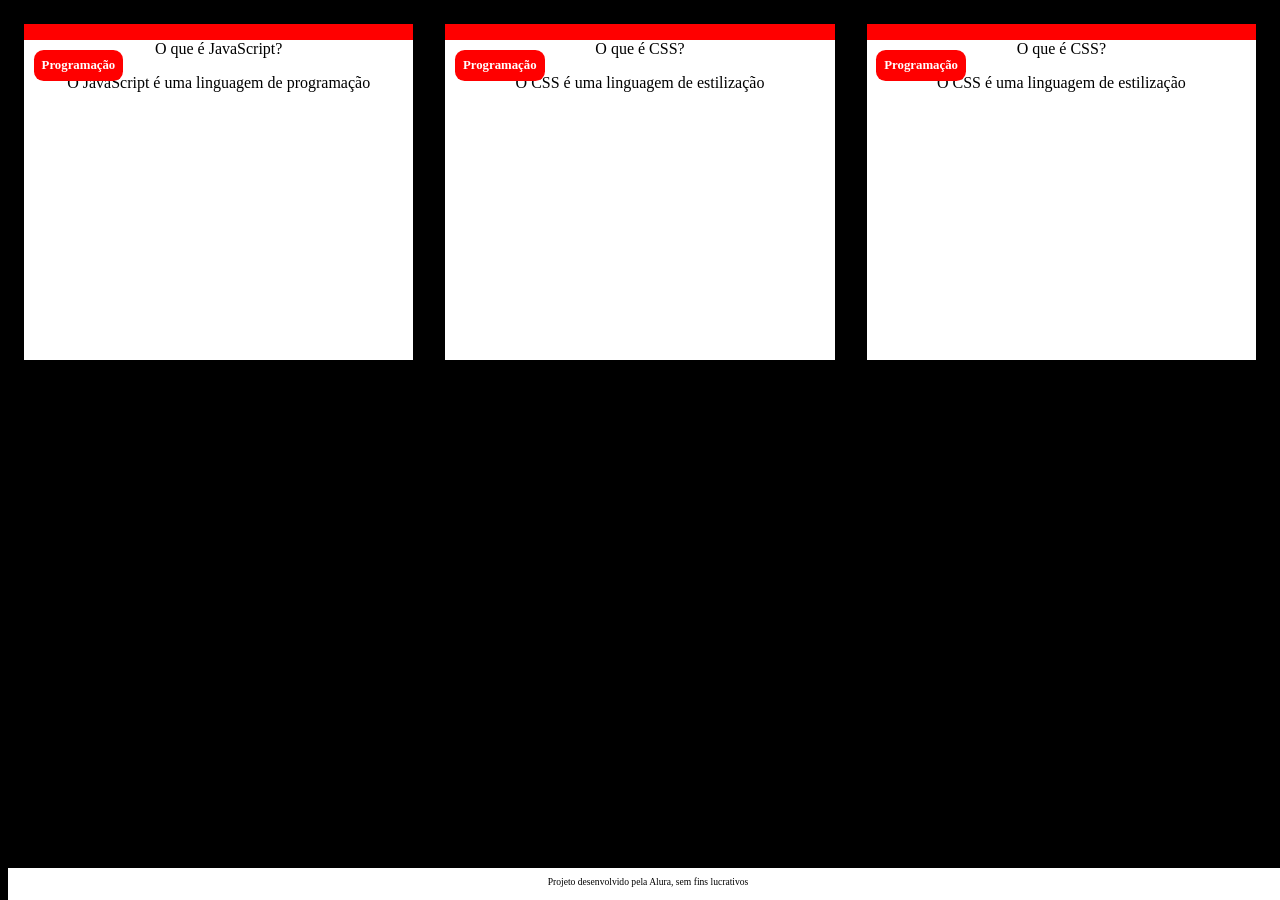
==== continuação flashcard/index.html @ aa61f656 "Add files via upload" ====
<!DOCTYPE html>
<html lang="pt-br">
<head>
    <meta charset="UTF-8">
    <meta name="viewport" content="width=device-width, initial-scale=1.0">
    <link rel="stylesheet" href="style.css">
    <title>Flashcard</title>
</head>
<body>
    <main>
        <section id="container">
            <article class="cartao">
                <div class="cartao__conteudo">
                    <h3>Programação</h3>
                    <div class="cartao__conteudo__pergunta">
                       <p>O que é JavaScript?</p>
                    </div>
                    <div class="cartao__conteudo__resposta">
                       <p>O JavaScript é uma linguagem de programação</p>
                    </div>
                </div>
            </article>
            <article class="cartao">
                <div class="cartao__conteudo">
                    <h3>Programação</h3>
                    <div class="cartao__conteudo__pergunta">
                        <p>O que é CSS?</p>
                    </div>
                    <div class="cartao__conteudo__resposta">
                        <p>O CSS é uma linguagem de estilização</p>
                    </div>
                </div>
            </article>
            <article class="cartao">
                <div class="cartao__conteudo">
                    <h3>Programação</h3>
                    <div class="cartao__conteudo__pergunta">
                        <p>O que é CSS?</p>
                    </div>
                    <div class="cartao__conteudo__resposta">
                        <p>O CSS é uma linguagem de estilização</p>
                    </div>
                </div>
            </article>
        </section>
    </main>
    <footer>
        <p>Projeto desenvolvido pela Alura, sem fins lucrativos</p>
    </footer>
</body>
</html>
---- continuação flashcard/style.css ----
body {
    background-color: rgb(0, 0, 0);
    font-family: Bai Jamjuree;
}

#container {
    display: flex;

}

.cartao {
    margin: 1rem 1rem;
    background-color: rgb(255, 0, 0); 
    height: 20rem;
    flex-grow: 1;
    flex-basis: calc(33% - 6rem);
    color: rgb(0, 0, 0);
}

.cartao__conteudo {
    text-align: center;
    background-color: rgb(255, 255, 255);
    height: 100%;

}

.cartao__conteudo h3 {
    background-color: rgb(255, 0, 0);
    color: rgb(255, 255, 255);
    text-align: left;
    padding: 0.5rem;
    position: absolute;
    margin: 0.6rem;
    border-radius:0.6rem;
    font-size: 1vw;
}

footer {
    background-color: rgb(255, 255, 255);
    color: rgb(0, 0, 0);
    position: fixed;
    bottom: 0;
    width: 100%;
    height: 2rem;
}

footer p {
    text-align: center;
    font-size: 0.6rem;
    margin-top: 0.5rem;
}
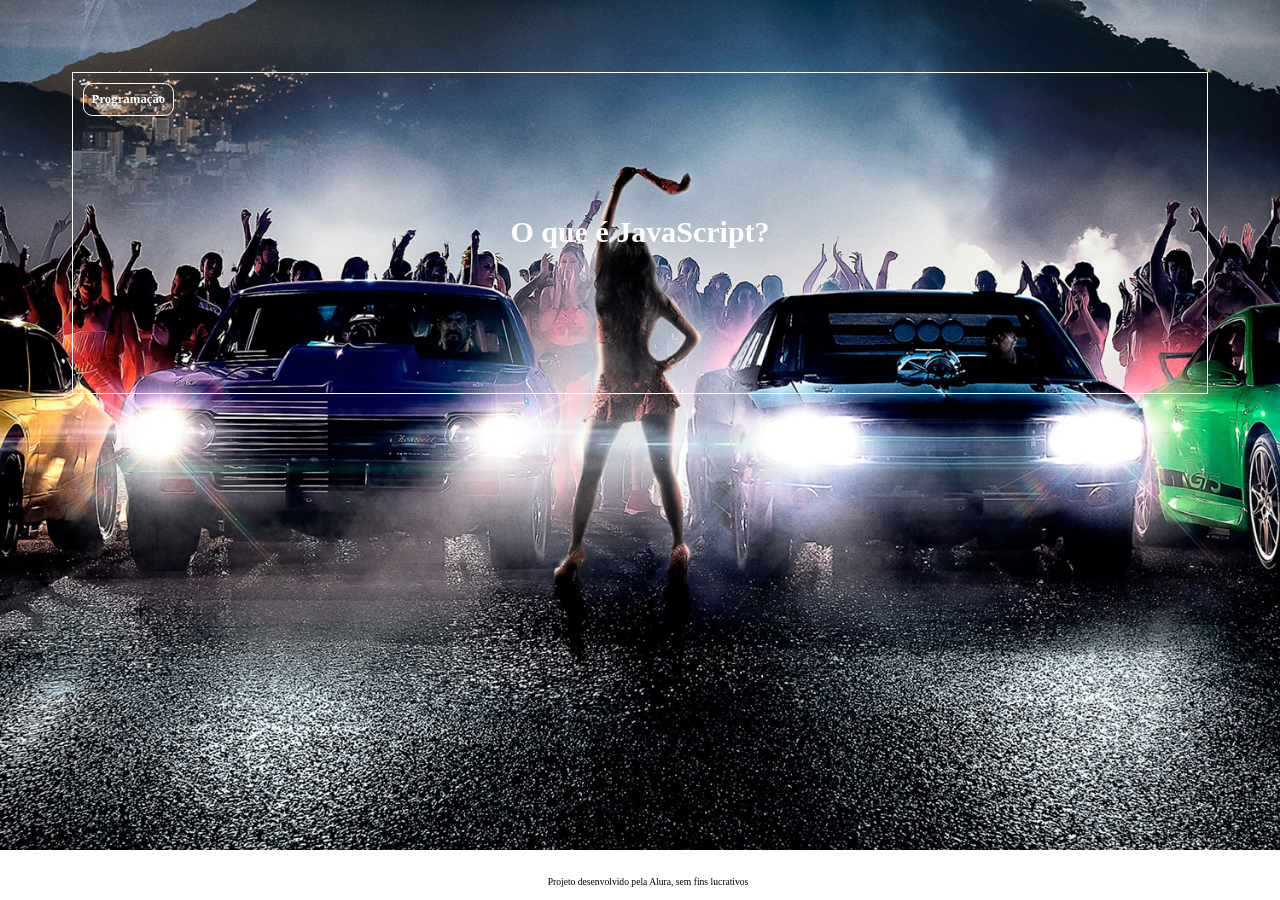
==== commit e5dc8f74: "Add files via upload" ====
--- a/continuação flashcard/index.html
+++ b/continuação flashcard/index.html
@@ -20,28 +20,6 @@
                     </div>
                 </div>
             </article>
-            <article class="cartao">
-                <div class="cartao__conteudo">
-                    <h3>Programação</h3>
-                    <div class="cartao__conteudo__pergunta">
-                        <p>O que é CSS?</p>
-                    </div>
-                    <div class="cartao__conteudo__resposta">
-                        <p>O CSS é uma linguagem de estilização</p>
-                    </div>
-                </div>
-            </article>
-            <article class="cartao">
-                <div class="cartao__conteudo">
-                    <h3>Programação</h3>
-                    <div class="cartao__conteudo__pergunta">
-                        <p>O que é CSS?</p>
-                    </div>
-                    <div class="cartao__conteudo__resposta">
-                        <p>O CSS é uma linguagem de estilização</p>
-                    </div>
-                </div>
-            </article>
         </section>
     </main>
     <footer>
--- a/continuação flashcard/style.css
+++ b/continuação flashcard/style.css
@@ -1,38 +1,82 @@
+:root {
+    --texto-principal: #ffffff;
+    --texto-pergunta: #ffffff;
+    --texto-resposta: #ffffff;
+}
 body {
-    background-color: rgb(0, 0, 0);
+    background: url('Velozes-e-Furiosos.jpg');
+    background-repeat: no-repeat;
+    background-size: 100%;
     font-family: Bai Jamjuree;
 }
 
 #container {
     display: flex;
+    flex-wrap: wrap;
+    justify-content: space-between;
+    padding: 3rem;
+    gap: 3rem;
 
 }
 
 .cartao {
     margin: 1rem 1rem;
-    background-color: rgb(255, 0, 0); 
     height: 20rem;
     flex-grow: 1;
     flex-basis: calc(33% - 6rem);
-    color: rgb(0, 0, 0);
 }
 
 .cartao__conteudo {
     text-align: center;
-    background-color: rgb(255, 255, 255);
+    border: 1px solid var(--texto-principal);
     height: 100%;
-
+    transform-style: preserve-3d;
+    transition: transform 300ms ease-in-out;
 }
 
 .cartao__conteudo h3 {
-    background-color: rgb(255, 0, 0);
-    color: rgb(255, 255, 255);
+    color: var(--texto-principal);
+    border: 1px solid var(--texto-principal);
     text-align: left;
     padding: 0.5rem;
     position: absolute;
     margin: 0.6rem;
     border-radius:0.6rem;
     font-size: 1vw;
+    backface-visibility: hidden;
+}
+
+.cartao__conteudo__pergunta p {
+  color: white;
+    font-weight: 600;
+    font-size: 30px;
+    padding-top: 1em;
+    margin-top: 7rem;
+}
+
+.cartao__conteudo__resposta p {
+   color: #001fab;
+    font-weight: 900;
+    font-size: 30px;
+    padding-top: 3em;
+    margin-top: 3rem;
+}
+
+
+.cartao:hover .cartao__conteudo {
+    transform: rotateY(180deg);
+}
+
+.cartao__conteudo__pergunta,
+.cartao__conteudo__resposta {
+    backface-visibility: hidden;
+    position: absolute;
+    height: 100%;
+    width: 100%;
+}
+
+.cartao__conteudo__resposta {
+    transform: rotateY(180deg);
 }
 
 footer {
@@ -49,3 +93,5 @@
     font-size: 0.6rem;
     margin-top: 0.5rem;
 }
+
+
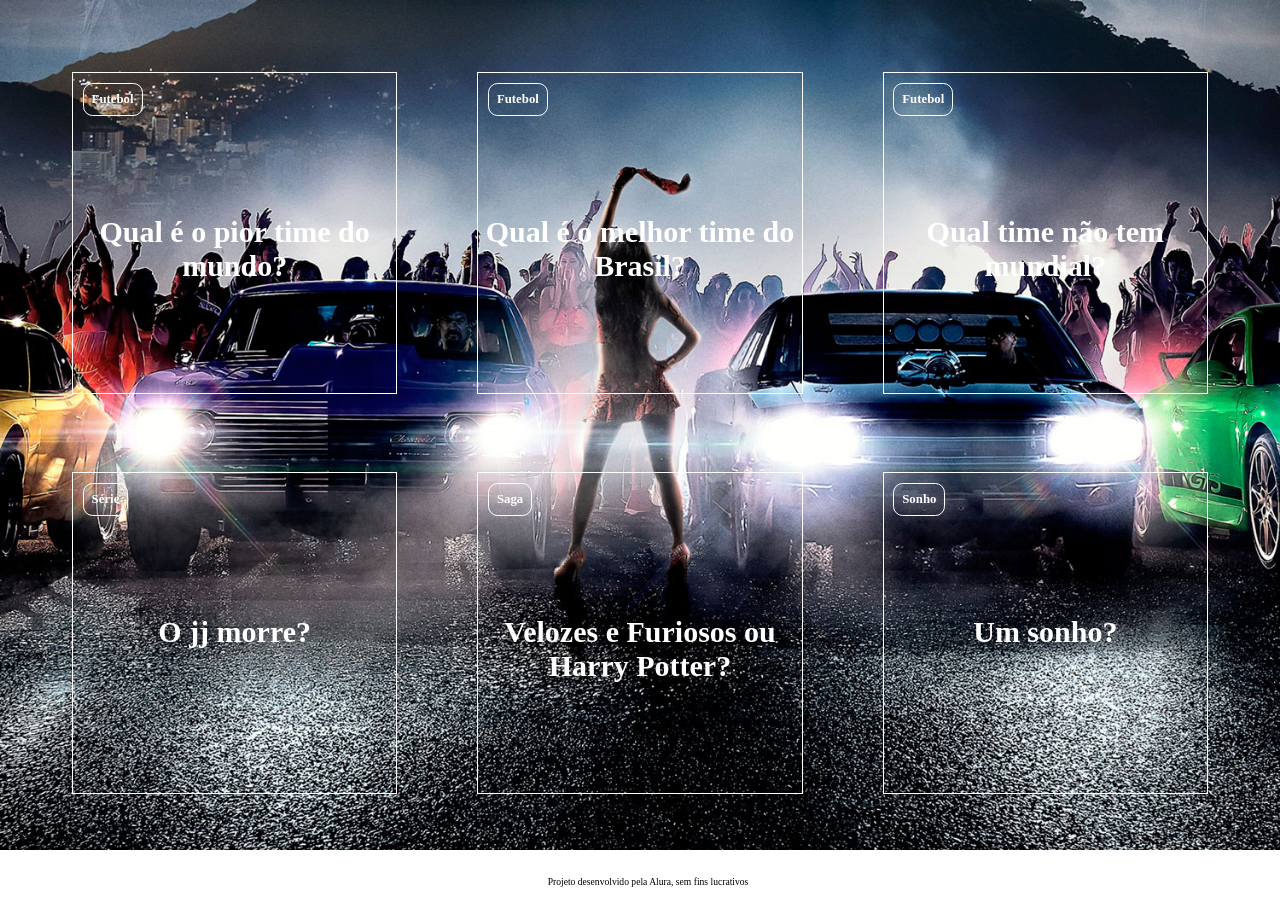
==== commit 7a675051: "Add files via upload" ====
--- a/continuação flashcard/index.html
+++ b/continuação flashcard/index.html
@@ -9,7 +9,7 @@
 <body>
     <main>
         <section id="container">
-            <article class="cartao">
+           <!-- <article class="cartao">
                 <div class="cartao__conteudo">
                     <h3>Programação</h3>
                     <div class="cartao__conteudo__pergunta">
@@ -19,11 +19,13 @@
                        <p>O JavaScript é uma linguagem de programação</p>
                     </div>
                 </div>
-            </article>
+            </article>-->
         </section>
     </main>
     <footer>
         <p>Projeto desenvolvido pela Alura, sem fins lucrativos</p>
     </footer>
+    <script src="app.js "></script>
+    <script src="perguntas.js"></script>
 </body>
 </html>
--- a/continuação flashcard/style.css
+++ b/continuação flashcard/style.css
@@ -63,7 +63,7 @@
 }
 
 
-.cartao:hover .cartao__conteudo {
+.cartao.active .cartao__conteudo {
     transform: rotateY(180deg);
 }
 
